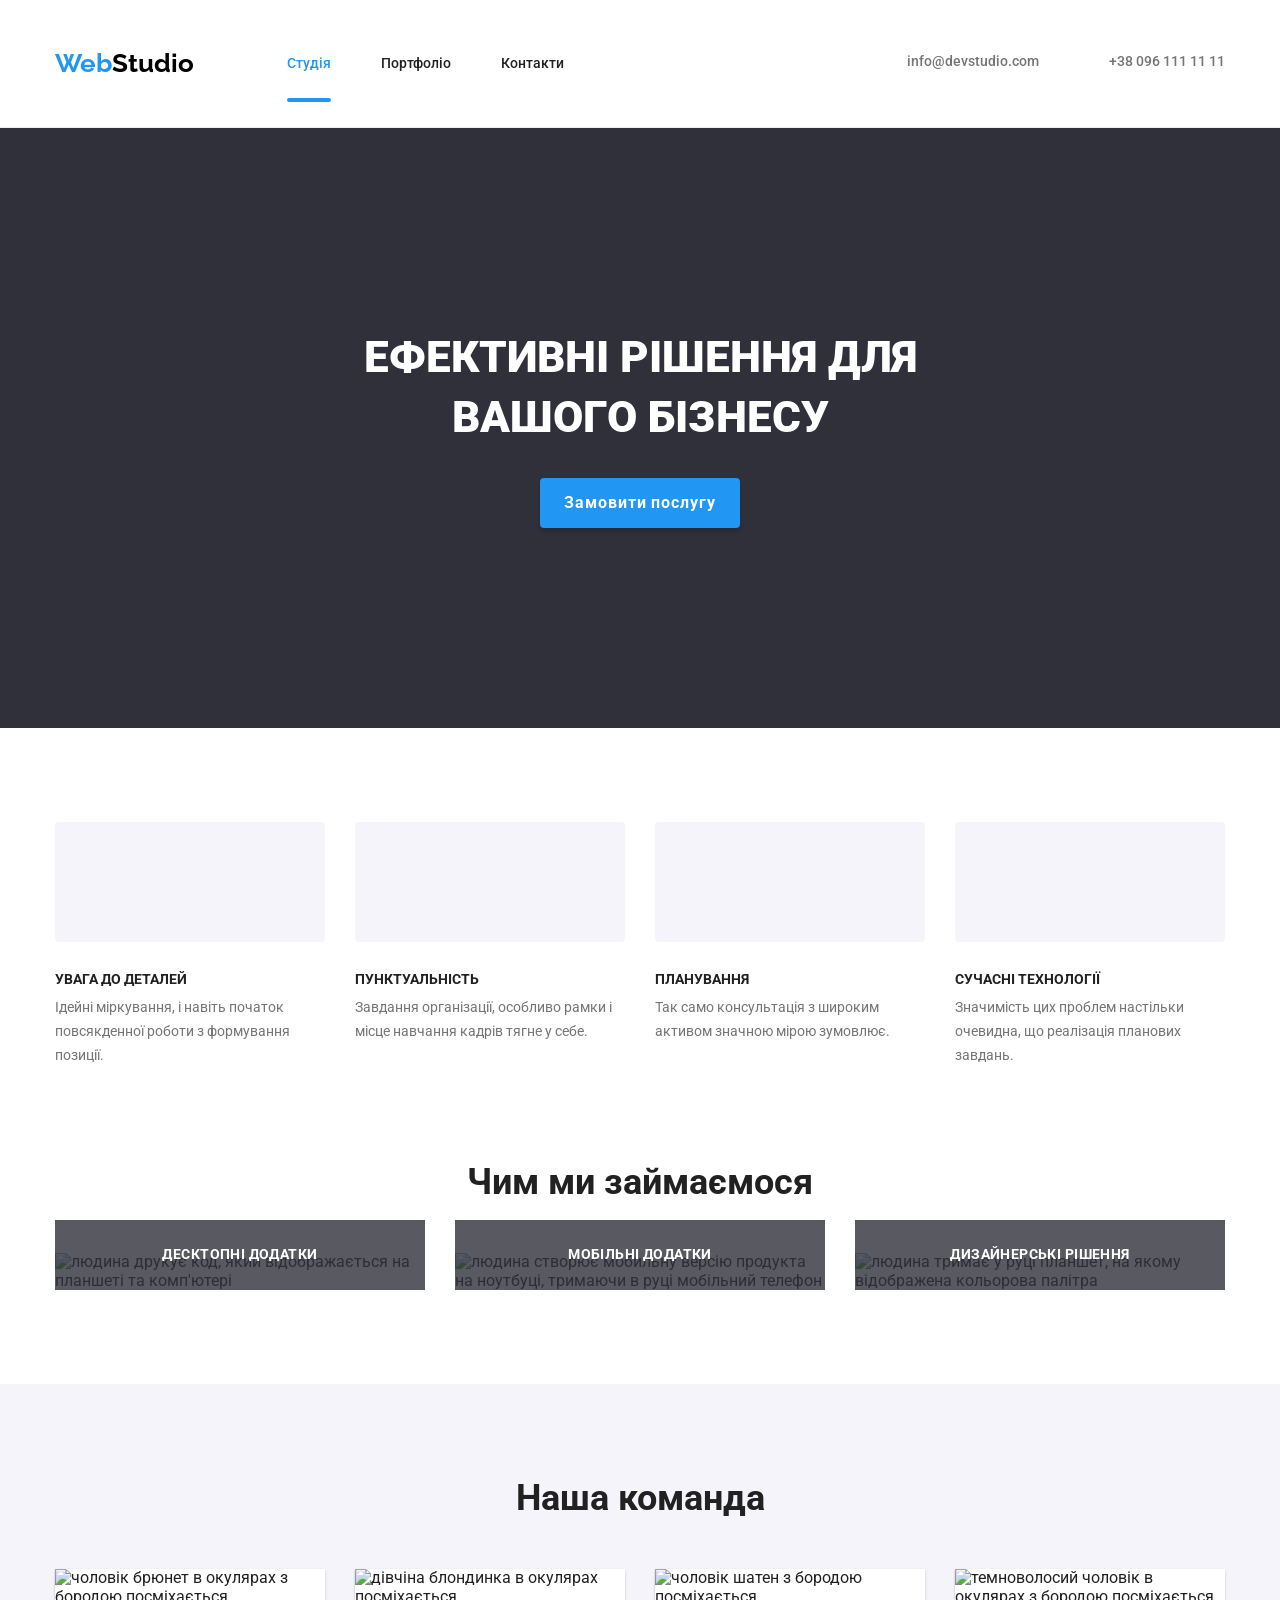
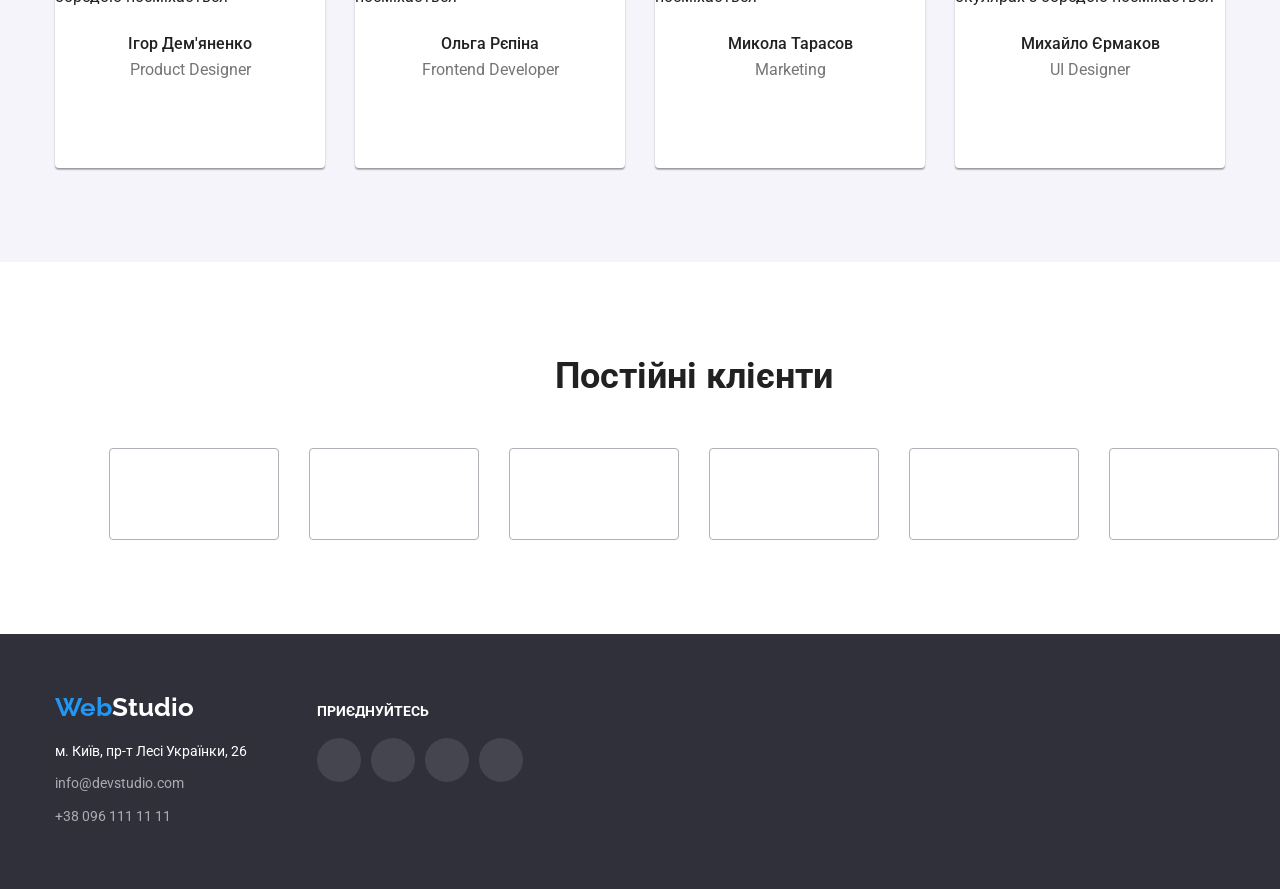
==== index.html @ 06a1fc7b "Додає оверлей на картках та модальне вікно" ====
<!DOCTYPE html>
<html lang="uk">
<head>
    <meta charset="UTF-8">
    <meta name="viewport" content="width=device-width, initial-scale=1.0">
    <title>WebStudio</title>
    <link rel="preconnect" href="https://fonts.googleapis.com">
<link rel="preconnect" href="https://fonts.gstatic.com" crossorigin>
<link href="https://fonts.googleapis.com/css2?family=Raleway:ital,wght@0,100..900;1,100..900&family=Roboto:ital,wght@0,100..900;1,100..900&display=swap" rel="stylesheet">
<link rel="stylesheet" href="https://cdnjs.cloudflare.com/ajax/libs/modern-normalize/3.0.1/modern-normalize.min.css">    
<link rel="stylesheet" href="./css/styles.css">
</head>
<body>
    <!--Header-->
    <header class="header">
<div class="container main-nav">
    <nav class="main-nav">
    <a class="link nav-logo" lang="en" href="">Web<span>Studio</span></a>
    <ul class="list header-list">
        <li class="header-item">
            <a class="link header-link current" href="">Студія</a>
        </li>
        <li class="header-item">
            <a class="link header-link" href="./portfolio.html">Портфоліо</a>
        </li>
        <li class="header-item">
            <a class="link header-link" href="">Контакти</a>
        </li>
    </ul>
    </nav>
    <ul class="adress-nav list">
        <li class="adress-nav-item">
        <a class="link link-mail" href="mailto:info@devstudio.com"> 
        <svg class="mail-icon" width="16" height="12">
            <use href="./images/envelope.svg"> 
            </use> 
        </svg>
        <span class="mail-text">info@devstudio.com</span>
        </a>
        </li>
        <li class="adress-nav-item">
            <a class="link link-tel" href="tel:+380961111111">
                <svg class="tel-icon" width="10" height="16">
            <use href="./images/smartphone.svg"> 
            </use> 
        </svg>
        <span class="tel-text">+38 096 111 11 11</span>
    </a>
        </li>
    </ul>
</div>
    </header>
 <main>                     
    <!--Hero-->
    <section class="hero">
        <div class="container bg-hero">
            <h1 class="hero-title">Ефективні рішення для<br>вашого бізнесу</h1>
        <button class="link-button" type="button" data-modal-open>Замовити послугу</button>
        </div>
    </section>
    <!--Advantages-->
    <section class="section advantages">
        <div class="container">
            <h2 class="visually-hidden">Переваги</h2>
        <ul class="list advantages-list">
        <li class="advantages-item">
            <div class="advantages-icon-container"> 
            <svg class="antenna-icon" width="70px" height="70px">
                <use href="./images/icons.svg#antenna">
                </use>
            </svg>
        </div>
            <h3 class="advantages-title">УВАГА ДО ДЕТАЛЕЙ</h3>
            <p class="advantages-after-title">Ідейні міркування, і навіть початок повсякденної роботи з формування позиції.
            </p>
        </li>
        <li class="advantages-item">
            <div class="advantages-icon-container"> 
            <svg class="clock-icon" width="70px" height="70px">
                <use href="./images/icons.svg#clock">
                </use>
            </svg>
        </div>
            <h3 class="advantages-title">ПУНКТУАЛЬНІСТЬ</h3>
            <p class="advantages-after-title">
            Завдання організації, особливо рамки і місце навчання кадрів тягне у себе.
            </p>
        </li>
        <li class="advantages-item">
            <div class="advantages-icon-container"> 
            <svg class="diagram-icon" width="70px" height="70px">
                <use href="./images/icons.svg#diagram">
                </use>
            </svg>
        </div>
            <h3 class="advantages-title">ПЛАНУВАННЯ</h3>
            <p class="advantages-after-title">
            Так само консультація з широким активом значною мірою зумовлює.
            </p>
        </li>
        <li class="advantages-item">
            <div class="advantages-icon-container"> 
            <svg class="astronaut-icon" width="70px" height="70px">
                <use href="./images/icons.svg#astronaut">
                </use>
            </svg>
        </div>
            <h3 class="advantages-title">СУЧАСНІ ТЕХНОЛОГІЇ</h3>
            <p class="advantages-after-title">
            Значимість цих проблем настільки очевидна, що реалізація планових завдань.
            </p>
        </li>
        </ul>
        </div>
    </section>
    <!--Activity-->
    <section class="section activity">
    <div class="container">
        <h2 class="section-title">Чим ми займаємося</h2>
    <ul class="list activity-list">
        <li class="activity-item">
            <div class="activity-item-wrap">
                <img class="activity-img" 
            src="./images/advantages-img-1.jpg" 
            alt="людина друкує код, який відображається на планшеті та комп'ютері" 
            width="370"
            >
            <p class="activity-img-text">Десктопні додатки</p>
            </div>
        </li>
        <li class="activity-item">
            <div class="activity-item-wrap">
                <img class="activity-img"
            src="./images/advantages-img-2.jpg" 
            alt="людина створює мобильну версію продукта на ноутбуці, тримаючи в руці мобільний телефон" 
            width="370"
            >
            <p class="activity-img-text">Мобільні додатки</p>
            </div>
        </li>
        <li class="activity-item">
            <div class="activity-item-wrap">
                <img class="activity-img"
            src="./images/advantages-img-3.jpg" 
            alt="людина тримає у руці планшет, на якому відображена кольорова палітра" 
            width="370"
            >
            <p class="activity-img-text">Дизайнерські рішення</p>
            </div>
        </li>
    </ul>
    </div>
    </section>
    <!--Team-->
    <section class="section team">
    <div class="container">
        <h2 class="section-title">Наша команда</h2>
    <ul class="list team-list"> 
    <li class="team-item">
        <img class="team-img"
        src="./images/team-img-1.jpg" 
        alt="чоловік брюнет в окулярах з бородою посміхається" 
        width="270"
        >
        <div class="team-item-contant">
        <h3 class="team-title">Ігор Дем'яненко</h3>
        <p class="team-after-title" lang="en">Product Designer</p>
    <ul class="team-social-list list">
        <li class="team-social-item">
            <a 
            href="" class="team-social-link">
        <svg class="team-social-icon" width="20" height="20">
            <use href="./images/icons.svg#instagram"> 
            </use> 
        </svg>
        </a>
        </li>
        <li class="team-social-item">
            <a 
            href="" class="team-social-link">
        <svg class="team-social-icon" width="20" height="20">
            <use href="./images/icons.svg#twitter"> 
            </use> 
        </svg>
        </a>
        </li>
        <li class="team-social-item">
            <a 
            href="" class="team-social-link">
        <svg class="team-social-icon" width="20" height="20">
            <use href="./images/icons.svg#facebook"> 
            </use> 
        </svg>
        </a>
        </li>
        <li class="team-social-item">
            <a 
            href="" class="team-social-link">
        <svg class="team-social-icon" width="20" height="20">
            <use href="./images/icons.svg#linkedin"> 
            </use> 
        </svg>
        </a>
        </li>
    </ul>
    </div>
    </li>
    <li class="team-item">
        <img class="team-img"
        src="./images/team-img-2.jpg" 
        alt="дівчіна блондинка в окулярах посміхається" 
        width="270"
        >
        <div class="team-item-contant">
        <h3 class="team-title">Ольга Рєпіна</h3>
        <p class="team-after-title" lang="en">Frontend Developer</p>
    <ul class="team-social-list list">
        <li class="team-social-item">
            <a 
            href="" class="team-social-link">
        <svg class="team-social-icon" width="20" height="20">
            <use href="./images/icons.svg#instagram"> 
            </use> 
        </svg>
        </a>
        </li>
        <li class="team-social-item">
            <a 
            href="" class="team-social-link">
        <svg class="team-social-icon" width="20" height="20">
            <use href="./images/icons.svg#twitter"> 
            </use> 
        </svg>
        </a>
        </li>
        <li class="team-social-item">
            <a 
            href="" class="team-social-link">
        <svg class="team-social-icon" width="20" height="20">
            <use href="./images/icons.svg#facebook"> 
            </use> 
        </svg>
        </a>
        </li>
        <li class="team-social-item">
            <a 
            href="" class="team-social-link">
        <svg class="team-social-icon" width="20" height="20">
            <use href="./images/icons.svg#linkedin"> 
            </use> 
        </svg>
        </a>
        </li>
    </ul>
    </div>
    </li>
    <li class="team-item">
        <img class="team-img" 
        src="./images/team-img-3.jpg" 
        alt="чоловік шатен з бородою посміхається" 
        width="270"
        >
        <div class="team-item-contant">
        <h3 class="team-title">Микола Тарасов</h3>
        <p class="team-after-title" lang="en">Marketing</p>
    <ul class="team-social-list list">
        <li class="team-social-item">
            <a 
            href="" class="team-social-link">
        <svg class="team-social-icon" width="20" height="20">
            <use href="./images/icons.svg#instagram"> 
            </use> 
        </svg>
        </a>
        </li>
        <li class="team-social-item">
            <a 
            href="" class="team-social-link">
        <svg class="team-social-icon" width="20" height="20">
            <use href="./images/icons.svg#twitter"> 
            </use> 
        </svg>
        </a>
        </li>
        <li class="team-social-item">
            <a 
            href="" class="team-social-link">
        <svg class="team-social-icon" width="20" height="20">
            <use href="./images/icons.svg#facebook"> 
            </use> 
        </svg>
        </a>
        </li>
        <li class="team-social-item">
            <a 
            href="" class="team-social-link">
        <svg class="team-social-icon" width="20" height="20">
            <use href="./images/icons.svg#linkedin"> 
            </use> 
        </svg>
        </a>
        </li>
    </ul>
    </div>
    </li>
    <li class="team-item">
        <img class="team-img"
        src="./images/team-img-4.jpg" 
        alt="темноволосий чоловік в окулярах з бородою посміхається" 
        width="270"
        >
        <div class="team-item-contant">
        <h3 class="team-title">Михайло Єрмаков</h3>
        <p class="team-after-title" lang="en">UI Designer</p>
    <ul class="team-social-list list">
        <li class="team-social-item">
            <a 
            href="" class="team-social-link">
        <svg class="team-social-icon" width="20" height="20">
            <use href="./images/icons.svg#instagram"> 
            </use> 
        </svg>
        </a>
        </li>
        <li class="team-social-item">
            <a 
            href="" class="team-social-link">
        <svg class="team-social-icon" width="20" height="20">
            <use href="./images/icons.svg#twitter"> 
            </use> 
        </svg>
        </a>
        </li>
        <li class="team-social-item">
            <a 
            href="" class="team-social-link">
        <svg class="team-social-icon" width="20" height="20">
            <use href="./images/icons.svg#facebook"> 
            </use> 
        </svg>
        </a>
        </li>
        <li class="team-social-item">
            <a 
            href="" class="team-social-link">
        <svg class="team-social-icon" width="20" height="20">
            <use href="./images/icons.svg#linkedin"> 
            </use> 
        </svg>
        </a>
        </li>
    </ul>
    </div>
    </li>
    </ul>
    </div>
    </section>
<!-- Clients -->
<section class="section clients">
    <div class="container">
    <h2 class="section-title">Постійні клієнти</h2>   
    <ul class="list clients-list"> 
    <li class="clients-item">
        <a href="" class="clients-link">
            <svg class="client-icon" width="106" heigh="60">
                <use href="./images/icons.svg#group-1"></use>
            </svg>
        </a>
    </li>
    <li class="clients-item">
        <a href="" class="clients-link">
            <svg class="client-icon" width="106" heigh="60">
                <use href="./images/icons.svg#group-2"></use>
            </svg>
        </a>
    </li>
    <li class="clients-item">
        <a href="" class="clients-link">
            <svg class="client-icon" width="106" heigh="60">
                <use href="./images/icons.svg#group-3"></use>
            </svg>
        </a>
    </li>
    <li class="clients-item">
        <a href="" class="clients-link">
            <svg class="client-icon" width="106" heigh="60">
                <use href="./images/icons.svg#group-4"></use>
            </svg>
        </a>
    </li>
    <li class="clients-item">
        <a href="" class="clients-link">
            <svg class="client-icon" width="106" heigh="60">
                <use href="./images/icons.svg#group-5"></use>
            </svg>
        </a>
    </li>
    <li class="clients-item">
        <a href="" class="clients-link">
            <svg class="client-icon" width="106" heigh="60">
                <use href="./images/icons.svg#group-6"></use>
            </svg>
        </a>
    </li>
</ul>
    </div>
  </section>
  </main>
 <!--Footer-->
<footer class="section footer">
    <div class="container footer-container">
        <div class="footer-left">
        <a class="link footer-logo" lang="en" href="">Web<span>Studio</span></a> <br>
   <address class="address">
    <ul class="list adress-list">
        <li class="item adress-item"> 
        <a class="link adress-link map" href="https://maps.app.goo.gl/LjZrjEicE6YfiS4i9" 
    target="_blank" rel="noopener noreferrer"
    >м. Київ, пр-т Лесі Українки, 26</a> <br>
</li>
        <li class="item adress-item">
        <a class="link adress-link" href="mailto:info@devstudio.com">info@devstudio.com</a> <br>
        </li>
        <li class="item adress-item">
        <a class="link adress-link" href="tel:+380961111111">+38 096 111 11 11</a> <br>
        </li>
        </ul>
        </address>
        </div>
        <div class="footer-center">
        <p class="footer-label">Приєднуйтесь</p>
        <ul class="footer-social-list list">
          <li class="footer-social-item">
            <a 
            href="" class="footer-social-link">
        <svg class="footer-social-icon" width="20" height="20">
            <use href="./images/icons.svg#instagram"> 
            </use> 
        </svg>
        </a>
        </li>
        <li class="footer-social-item">
            <a 
            href="" class="footer-social-link">
        <svg class="footer-social-icon" width="20" height="20">
            <use href="./images/icons.svg#twitter"> 
            </use> 
        </svg>
        </a>
        </li>
        <li class="footer-social-item">
            <a 
            href="" class="footer-social-link">
        <svg class="footer-social-icon" width="20" height="20">
            <use href="./images/icons.svg#facebook"> 
            </use> 
        </svg>
        </a>
        </li>
        <li class="footer-social-item">
            <a 
            href="" class="footer-social-link">
        <svg class="footer-social-icon" width="20" height="20">
            <use href="./images/icons.svg#linkedin"> 
            </use> 
        </svg>
        </a>
        </li>  
        </ul>
        </div>
</div> 
</footer>
<div class="backdrop is-hidden" data-modal>
    <div class="modal">
        <button type="button" class="modal-close" data-modal-close>
            <svg width="18" hight="18">
                <use href="./images/icons.svg#modal-close"></use>
            </svg>
        </button>
    </div>
</div>
<script src="./js/modal.js">
</script>
</body>
</html>
<!-- закоммитить command/ -->
 <!-- command F вызвать поиск -->
---- css/styles.css ----
/* Посилання на наслідують колір,
Кнопки та елементи форми не наслідують шрифт.
Всі Н (від 1...6) наслідують від body жирність 700.
Всі текстові атрибути наслідують від body жирність 400. 
 */
/* --------Налаштування для всього документа-------- */
:root {
--accent-color: #2196F3;
--primary-text-color: #212121;
--secondary-text-color: #757575;
--first-background-color: #FFFFFF;
--second-background-color: #2F303A;
--btn-text-color: #FFFFFF;
--btn-background-color: #2196F3;
--btn-default-background-color: #F5F4FA 
}

body {
    font-family: 'Roboto', sans-serif;
    letter-spacing: 0.03em

    background-color: var(--first-background-color);
    color: var(--primary-text-color);
}

/* --------Утилиты-------- */

.container {
    width: 1200px;
    padding-left: 15px;
    padding-right: 15px;
    margin: 0 auto;
}

.section-title {
    margin-bottom: 50px;
    text-align: center;

    font-size: 36px;
}

p, 
h1,
h2,
h3,
h4,
h5,
h6 {
    margin: 0;
}

ul {
    padding: 0;
    margin: 0;
}

button {
    border-radius: 4px;
    border: 0;

    cursor: pointer;
}

img {
    display: block; 
}
/* убирает промежуток между картинками */

.list {
    list-style: none;
}

.link {
text-decoration: none;

color: var(--primary-text-color);
}


/* --------Header-------- */
.header {
padding-top: 24px;
padding-bottom: 25px;
border-bottom: 1px solid #ECECEC;
}

.main-nav {
    display: flex;
    align-items: center;
}

.nav-logo {
font-family: 'Raleway', sans-serif;
font-weight: 700;
font-size: 26px;
line-height: 1;

color: var(--accent-color);
}


.nav-logo span {
color: #000000
}

.header-list {
display: flex;
margin-left: 93px;
}

.header-list .header-item + .header-item {
margin-left: 50px;
}

.header-link {
display: block;
padding-top: 32px;
padding-bottom: 32px;

transition: color 250ms cubic-bezier(0.4, 0, 0.2, 1);
}


.header-link:hover,
.header-link:focus {     
color: var(--accent-color);
}

.current {
    color: var(--accent-color);
    position: relative;
}

.current::after {
    content: "";
    width: 100%;
    height: 4px;
    border-radius: 2px;
    position: absolute;
    background-color: var(--accent-color);
    left: 0;
    bottom: 0;
}

.header-link, 
.adress-nav .link {
font-weight: 500;
font-size: 14px;
line-height: 1;
letter-spacing: 2%;
}

.adress-nav {
display: flex;
margin-left: auto;
}

.adress-nav .adress-nav-item + .adress-nav-item {
    margin-left: 50px;
}

.link-mail,
.link-tel {
    display: inline-flex;
    align-items: center;
    gap: 10px;

    color: var(--secondary-text-color);

    transition: color 250ms cubic-bezier(0.4, 0, 0.2, 1);
}

.link-mail:hover,
.link-mail:focus,
.link-tel:hover,
.link-tel:focus {
    color: var(--accent-color);
}

.mail-icon,
.tel-icon {
    fill: currentColor;
}

/* --------Hero-------- */
.hero {
background-color: var(--second-background-color);
}

.bg-hero{
height: 600px;
padding-top: 200px;
padding-bottom: 200px;

text-align: center;
    
background-image: linear-gradient(
    rgba(47, 48, 58, 0.4),
    rgba(47, 48, 58, 0.4)
), url(../images/hero-bg.jpg);
background-repeat: no-repeat;
background-position: center;
background-size: cover;
}

.hero-title {
margin-bottom: 30px;

font-weight: 900;
font-size: 44px;
line-height: 1.36;
letter-spacing: 2,64px;
text-transform: uppercase;

color: var(--first-background-color)
}

.link-button {
padding: 10px 24px;
    
font-family: inherit;
font-weight: 700;
font-size: 16px;
line-height: 1.87;
letter-spacing: 0.96px;
vertical-align: middle;

color: var(--btn-text-color);
background-color: var(--btn-background-color);
box-shadow: 0 4px 4px 0 rgba(0, 0, 0, 0.15);

min-width: 200px;
min-height: 50px;

transition: background-color 250ms cubic-bezier(0.4, 0, 0.2, 1);
}


.link-button:hover,
.link-button:focus {
background-color: #188CE8;
}

/* --------Advantages-------- */

.advantages {
padding-top: 94px;
padding-bottom: 94px;
}

.advantages-list {
    display: flex;
}

.advantages-list .advantages-item + .advantages-item {
    margin-left: 30px;
}

.visually-hidden {
position: absolute;
white-space: nowrap;
width: 1px;
height: 1px;
overflow: hidden;
border: 0;
padding: 0;
clip: rect(0 0 0 0);
clip-path: inset(50%);
margin: -1px;
}
/* код, который скрывает элементы. В нашем случае это заголовок. */

.advantages-item {
    width: 270px;
}

.advantages-icon-container {
    margin-bottom: 30px;
    
    display: flex;
    justify-content: center;
    align-items: center;

    height: 120px;
    border-radius: 4px;
   
    background-color: var(--btn-default-background-color);
}

.advantages-title {
margin-bottom: 10px;

font-size: 14px;
line-height: 1;
text-transform: uppercase;
}


.advantages-after-title {
font-size: 14px;
line-height: 1.71;

color: var(--secondary-text-color);
}


/* --------Activity-------- */

.activity {
padding-bottom: 94px;
}

.activity-list {
    display: flex;
}

.activity-list .activity-item + .activity-item {
    margin-left: 30px;
}

.activity-item-wrap {
position: relative;
}

.activity-img-text {
    position: absolute;
    bottom: 0;
    left: 0;
    width: 100%;
    height: 70px; 

    font-size: 14px;
    font-weight: 700;
    line-height: 1;
    letter-spacing: 0.42px;
    text-transform: uppercase;
    padding-top: 27px;
    padding-bottom: 27px;

    background-color: rgba(47, 48, 58, 0.8);
    color: var(--first-background-color);

    text-align: center;
}

/* --------Team--------*/

.team {
margin-bottom: 0;
padding-top: 94px;
padding-bottom: 94px;

background-color: var(--btn-default-background-color);
}

.team-list {
    display: flex;
}

.team-list .team-item + .team-item {
    margin-left: 30px;
}

.team-item {
border-radius: 0 0 4px 4px;
box-shadow: 
0 1px 3px 0 rgb(0, 0, 0, 0.12),
0 1px 1px 0 rgb(0, 0, 0, 0.14),
0 2px 1px 0 rgb(0, 0, 0, 0.2);

background-color: var(--first-background-color);
}

.team-item-contant {
padding-top: 30px;
padding-bottom: 30px;
}

.team-title {
margin-bottom: 10px;

font-weight: 500;
font-size: 16px;
line-height: 1;
text-align: center;
}

.team-after-title {
margin-bottom: 16px;

font-size: 16px;
line-height: 1;
text-align: center;

color: var(--secondary-text-color);
}

.team-social-list {
    display: flex;
    justify-content: center;
}

.team-social-item + .team-social-item {
    margin-left: 10px;
}

.team-social-link {
    display: flex;
    justify-content: center;
    align-items: center;

    width: 44px;
    height: 44px;

    border-radius: 50%;

    background-color: var(--first-background-color);
    color: #AFB1B8;

    transition: color 250ms cubic-bezier(0.4, 0, 0.2, 1);
}

.team-social-icon {
    fill: currentColor;
}

.team-social-link:hover,
.team-social-link:focus {
    background-color: var(--btn-background-color);
color: var(--btn-text-color);
}

/* .team-social-link:hover .team-social-icon,
.team-social-link:focus .team-social-icon {
    fill: var(--btn-text-color);
} */

/* --------Clients-------- */
.clients {
    padding: 94px 94px;
}

.clients-list {
display: flex;
justify-content: center;
}

.clients-link {
    width:170px;
    height: 92px;

    display: flex;
    justify-content: center;
    align-items: center;

    border: 1px solid #AFB1B8;
    border-radius:4px;

    color: #AFB1B8;

    transition: color 250ms cubic-bezier(0.4, 0, 0.2, 1),
border 250ms cubic-bezier(0.4, 0, 0.2, 1);
}

.client-icon {
    fill: currentColor;
}

.clients-link:hover,
.clients-link:focus {
    color: var(--accent-color);
    border: 1px solid var(--accent-color);
}

.clients-list .clients-item + .clients-item {
    margin-left: 30px;
}


/* --------Portfolio-------- */

.portfolio {
padding-top: 94px;
padding-bottom: 94px;
}

.filter-list {
display: flex;
justify-content: center;

margin-bottom: 50px;
}

.filter-list .filter-item:not(:last-child) {
margin-right: 9px;
}

.filter-button {
padding: 6px 22px;

font-family: inherit;
font-weight: 500;
font-size: 16px;
line-height: 1.62;
text-align: center;

transition: color 250ms cubic-bezier(0.4, 0, 0.2, 1);
}

.filter-button:default {
 color: var(--primary-text-color);
 background-color: var(--btn-default-background-color) ;
}

.filter-button:hover,
.filter-button:focus {
color: var(--btn-text-color);
background-color: var(--btn-background-color);
box-shadow: 
0 3px 1px 0 rgb(0, 0, 0, 0.1),
0 1px 2px 0 rgb(0, 0, 0, 0.08),
0 2px 2px 0 rgb(0, 0, 0, 0.12);
}

.portfolio-list {
    display: flex;
    flex-wrap: wrap;
}

.portfolio-item {
    width: 370px;
    margin-right: 30px;
    margin-bottom: 30px;
    border-bottom: 1px solid #EEEEEE;

    background-color: var(--first-background-color);

    transition: color 250ms cubic-bezier(0.4, 0, 0.2, 1);
}

.portfolio-item:hover,
.portfolio-item:focus {
box-shadow: 
0 1px 1px 0 rgb(0, 0, 0, 0.12),
0 4px 4px 0 rgb(0, 0, 0, 0.06),
1px 4px 6px 0 rgb(0, 0, 0, 0.16);
}
.portfolio-item:hover .portfolio-img-text {
transform: translateY(0);
}

.portfolio-item:nth-child(3n) {
    margin-right: 0;
}

.portfolio-item:nth-last-child(-n + 3) {
    margin-bottom: 0;
}

.portfolio-item-wrap {
    position: relative;
    overflow: hidden;
    
}

.portfolio-img-text {
    position: absolute;
    top: 0;
    left: 0;
    width: 100%;
    height: 100%;
    padding: 63px 24px;

    font-size: 18px;
    line-height: 28px;
    letter-spacing: 0.54px;
    
    color: var(--btn-text-color);
    background-color: rgba(33, 150, 243, 0.9);
    
    transform: translateY(100%);
    transition: transform 250ms cubic-bezier(0.4, 0, 0.2, 1);;
    overflow: auto;
}

.portfolio-item-content{
    padding: 20px 24px;
}

.portfolio-title {
margin-bottom: 4px;

font-size: 18px;
line-height: 2;
letter-spacing: 6%;
}

.portfolio-after-title {
font-size: 16px;
line-height: 1.87;

color: var(--secondary-text-color);
}

/* --------Footer-------- */
.footer {
background-color: var(--second-background-color); 
}

.footer-container {
display: flex;
align-items: baseline;

padding-top: 60px;
padding-bottom: 60px;
}

.footer-center {
    margin-left: 70px;
}

.footer-logo {
display: inline-block;
margin-bottom: 20px;

font-family: 'Raleway', sans-serif;
font-weight: 700;
font-size: 26px;
line-height: 1;
font-style: normal;

color: var(--accent-color);
}

.footer-logo span {
color: var(--first-background-color)
}

.adress-link {
font-size: 14px;
line-height: 1.71;
font-style: normal;

color: #FFFFFF99;
}

.adress-link.map{
color: var(--first-background-color);
} 

.adress-item:not(:last-child) {
    margin-bottom: 9px;
}

.footer-label {
font-weight: 700;
font-size: 14px;
line-height: 1;
text-transform: uppercase;
font-style: normal;

margin-bottom: 20px;

color: var(--first-background-color);
}

.footer-social-list {
    display: flex;
    justify-content: center;
}

.footer-social-item + .footer-social-item {
    margin-left: 10px;
}

.footer-social-link {
    display: flex;
    justify-content: center;
    align-items: center;

    width: 44px;
    height: 44px;

    border-radius: 50%;

    background-color: rgb(255, 255, 255, 0.1); 
    color: var(--first-background-color);

    transition: color 250ms cubic-bezier(0.4, 0, 0.2, 1);
}

.footer-social-icon {
    fill: currentColor;
}

.footer-social-link:hover,
.footer-social-link:focus {
    background-color: var(--btn-background-color);
color: var(--btn-text-color);
}

.backdrop {
    position: fixed;
    top: 0;
    width: 100vw;
    height: 100vh;
    background-color: rgba(0, 0, 0, 0.2);

    transition: opacity 500ms, visibility 500ms;
}

.backdrop.is-hidden .modal {
    transform: scale(0.5);
}

.modal {
    width: 528px;
    min-height: 581px;

    background-color: var(--first-background-color);
    border-radius: 4px;
    box-shadow: 
    0 1px 3px 0 rgba(0, 0, 0, 0.12),
    0 1px 1px 0 rgba(0, 0, 0, 0.14),
    0 2px 1px 0 rgba(0, 0, 0, 0.2);

    position: absolute;
    top: 50%;
    left: 50%;
    transform: translate(-50%, -50%) scale(1);
    
    transition: transform 500ms;
}

.modal-close {
    width: 30px;
    height: 30px;

    border-radius: 50%;
    border: 1px solid rgba(0, 0, 0, 0.1);
    background-color: var(--btn-text-color);

    display: flex;
    align-items: center;
    justify-content: center;

    position: absolute;
    top: 8px;
    right: 8px;
}

.is-hidden {
    opacity: 0;
    pointer-events: none;
    visibility: hidden;
}
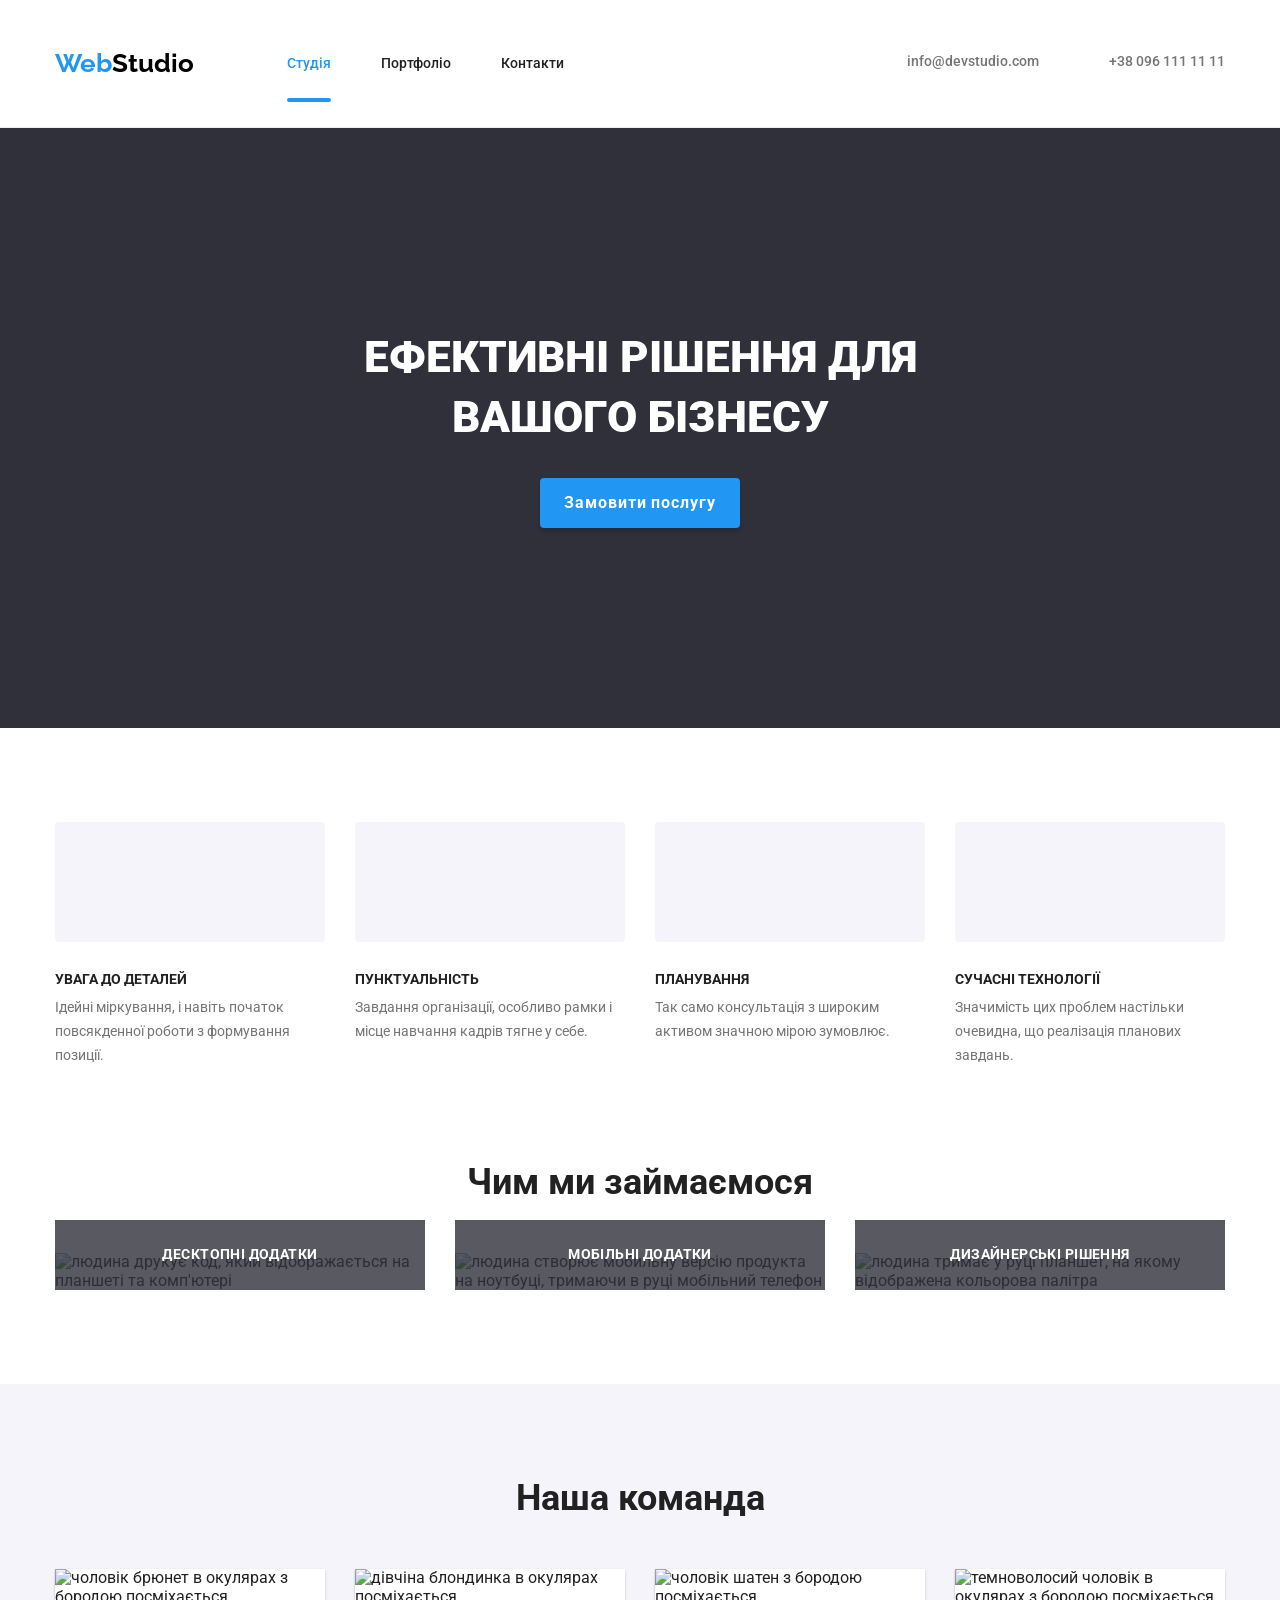
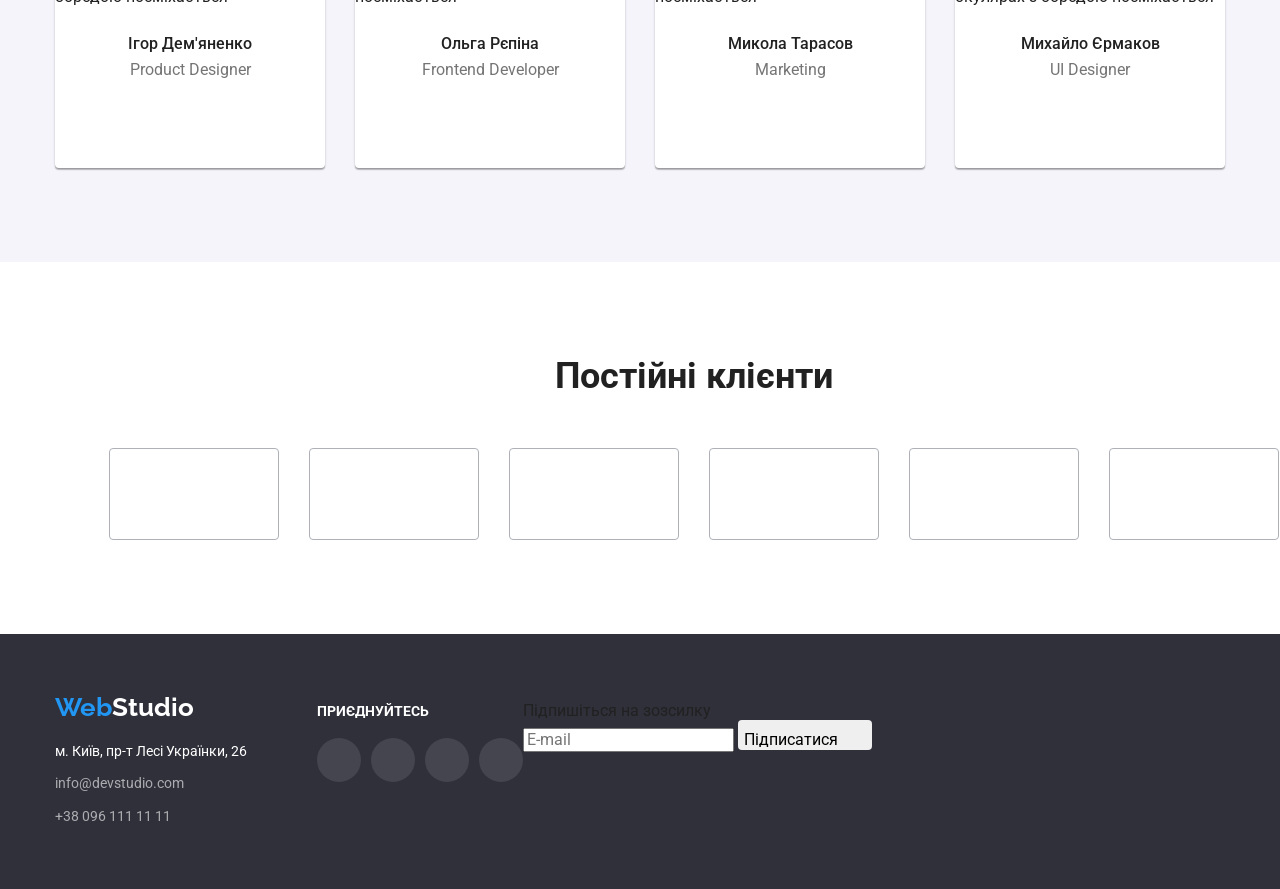
==== commit 137d7f03: "додає розмітку інпуту у футері" ====
--- a/index.html
+++ b/index.html
@@ -468,6 +468,27 @@
         </li>  
         </ul>
         </div>
+        <div class="footer-right">
+    <p class="form-title">Підпишіться на зозсилку</p>
+    <form action="#" class="mailing-form">
+        <label for="email" class="visually-hidden">
+            E-mail
+        </label>
+    <div class="subscribe-wrapper">
+    <input 
+    type="email"
+    id="email"  
+    name="email" 
+    placeholder="E-mail"
+    class="mailing-input">
+    <button class="subscribe-button" type="submit">Підписатися
+        <svg class="icon-send" width="24" height="24">
+            <use href="./images/icons.svg#iconsend"></use>
+        </svg>
+    </button>
+    </form>
+    </div>
+</div>
 </div> 
 </footer>
 <div class="backdrop is-hidden" data-modal>
